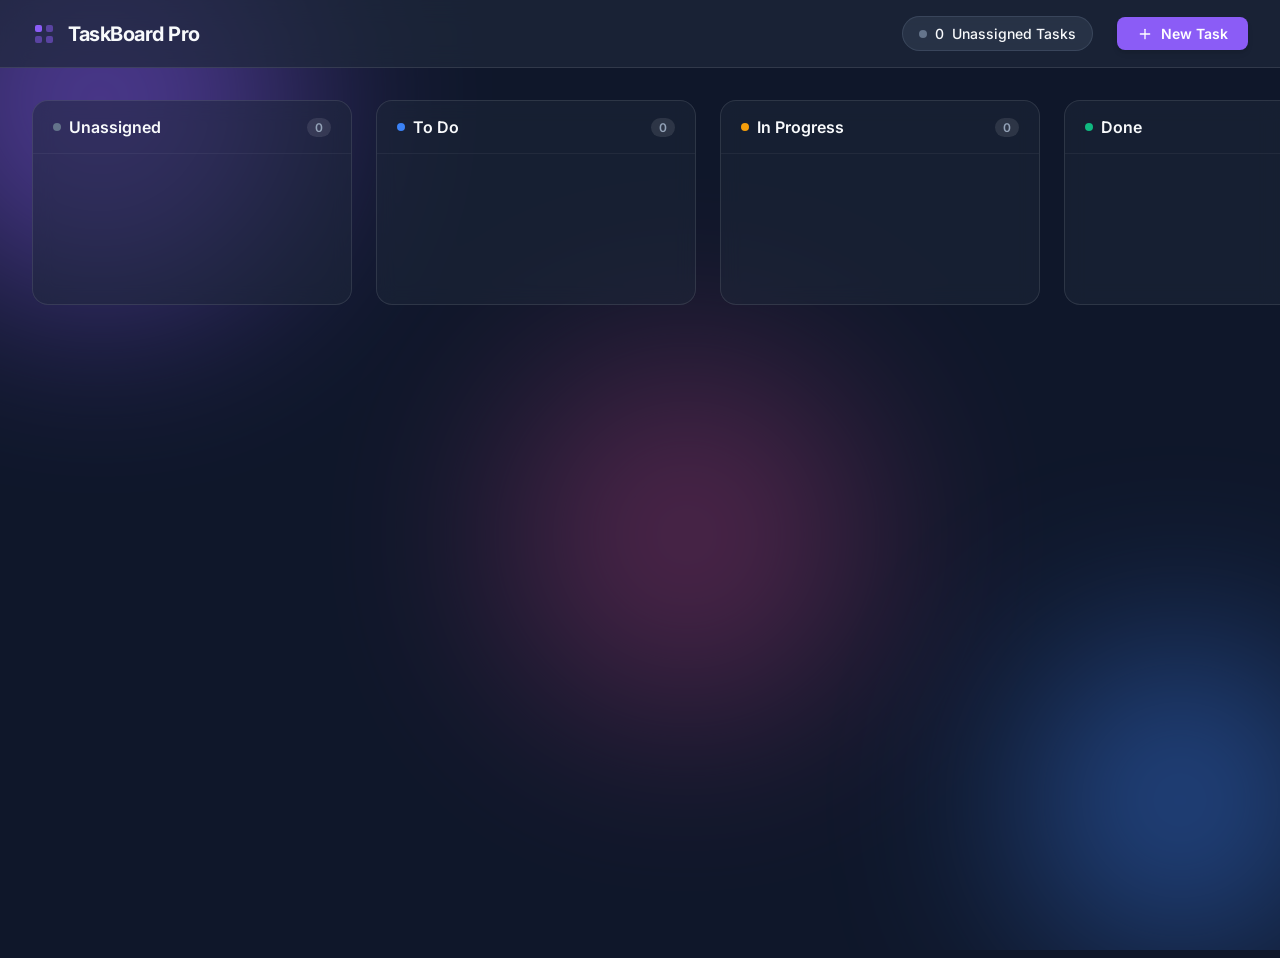
==== index.html @ 749da18b "Add Kanban task board application" ====
<!DOCTYPE html>
<html lang="en">
<head>
    <meta charset="UTF-8">
    <meta name="viewport" content="width=device-width, initial-scale=1.0">
    <title>TaskBoard Pro</title>
    <link rel="stylesheet" href="styles.css">
    <link href="https://fonts.googleapis.com/css2?family=Inter:wght@300;400;500;600;700&display=swap" rel="stylesheet">
</head>
<body>
    <!-- Background Elements for Premium Glassmorphism Look -->
    <div class="bg-shape shape-1"></div>
    <div class="bg-shape shape-2"></div>
    <div class="bg-shape shape-3"></div>

    <header class="app-header glass-panel">
        <div class="logo">
            <svg width="24" height="24" viewBox="0 0 24 24" fill="none" xmlns="http://www.w3.org/2000/svg">
                <rect x="3" y="3" width="7" height="7" rx="2" fill="#8B5CF6"/>
                <rect x="14" y="3" width="7" height="7" rx="2" fill="#8B5CF6" fill-opacity="0.5"/>
                <rect x="14" y="14" width="7" height="7" rx="2" fill="#8B5CF6" fill-opacity="0.5"/>
                <rect x="3" y="14" width="7" height="7" rx="2" fill="#8B5CF6" fill-opacity="0.5"/>
            </svg>
            TaskBoard Pro
        </div>
        <div class="stats">
            <div class="unassigned-badge" id="unassigned-badge">
                <span class="pulse-dot"></span>
                <span id="unassigned-count">0</span> Unassigned Tasks
            </div>
            <button id="create-task-btn" class="primary-btn">
                <svg width="16" height="16" viewBox="0 0 24 24" fill="none" stroke="currentColor" stroke-width="2" stroke-linecap="round" stroke-linejoin="round"><line x1="12" y1="5" x2="12" y2="19"></line><line x1="5" y1="12" x2="19" y2="12"></line></svg>
                New Task
            </button>
        </div>
    </header>

    <main class="board">
        <div class="column" id="col-unassigned" data-status="unassigned">
            <div class="column-header">
                <h2>Unassigned</h2>
                <span class="count unassigned-count-pill">0</span>
            </div>
            <div class="task-list" id="list-unassigned"></div>
        </div>
        
        <div class="column" id="col-todo" data-status="todo">
            <div class="column-header">
                <h2>To Do</h2>
                <span class="count">0</span>
            </div>
            <div class="task-list" id="list-todo"></div>
        </div>
        
        <div class="column" id="col-inprogress" data-status="inprogress">
            <div class="column-header">
                <h2>In Progress</h2>
                <span class="count">0</span>
            </div>
            <div class="task-list" id="list-inprogress"></div>
        </div>
        
        <div class="column" id="col-done" data-status="done">
            <div class="column-header">
                <h2>Done</h2>
                <span class="count">0</span>
            </div>
            <div class="task-list" id="list-done"></div>
        </div>
    </main>

    <!-- Modal for Task Creation/Editing -->
    <div id="task-modal" class="modal-overlay hidden">
        <div class="modal-content glass-panel-heavy">
            <div class="modal-header">
                <h3 id="modal-title">Create New Task</h3>
                <button id="close-modal-btn" class="icon-btn">
                    <svg width="20" height="20" viewBox="0 0 24 24" fill="none" stroke="currentColor" stroke-width="2" stroke-linecap="round" stroke-linejoin="round"><line x1="18" y1="6" x2="6" y2="18"></line><line x1="6" y1="6" x2="18" y2="18"></line></svg>
                </button>
            </div>
            <form id="task-form">
                <input type="hidden" id="task-id">
                <input type="hidden" id="task-created-at">
                
                <div class="form-group">
                    <label for="task-title">Task Title *</label>
                    <input type="text" id="task-title" required placeholder="What needs to be done?">
                </div>
                
                <div class="form-group-row">
                    <div class="form-group">
                        <label for="task-creator">Created By *</label>
                        <input type="text" id="task-creator" required placeholder="Your name">
                    </div>
                    
                    <div class="form-group">
                        <label for="task-assignee">Assignee</label>
                        <input type="text" id="task-assignee" placeholder="Leave empty for Unassigned">
                    </div>
                </div>
                
                <div class="form-group">
                    <label for="task-status">Status</label>
                    <div class="custom-select">
                        <select id="task-status">
                            <option value="unassigned">Unassigned</option>
                            <option value="todo">To Do</option>
                            <option value="inprogress">In Progress</option>
                            <option value="done">Done</option>
                        </select>
                    </div>
                </div>
                
                <div class="form-actions">
                    <button type="button" id="cancel-task-btn" class="secondary-btn">Cancel</button>
                    <button type="submit" class="primary-btn">Save Task</button>
                </div>
            </form>
        </div>
    </div>

    <script src="app.js"></script>
</body>
</html>
---- styles.css ----
:root {
    --bg-color: #0f172a;
    --text-primary: #f8fafc;
    --text-secondary: #94a3b8;
    --primary-color: #8b5cf6;
    --primary-hover: #7c3aed;
    --danger-color: #ef4444;
    --glass-bg: rgba(30, 41, 59, 0.7);
    --glass-border: rgba(255, 255, 255, 0.1);
    --card-bg: rgba(30, 41, 59, 0.9);
    --shadow-soft: 0 4px 6px -1px rgba(0, 0, 0, 0.1), 0 2px 4px -1px rgba(0, 0, 0, 0.06);
    --shadow-glow: 0 0 15px rgba(139, 92, 246, 0.5);
    
    /* Column Colors */
    --col-unassigned: #64748b;
    --col-todo: #3b82f6;
    --col-inprogress: #f59e0b;
    --col-done: #10b981;
}

* {
    margin: 0;
    padding: 0;
    box-sizing: border-box;
}

body {
    font-family: 'Inter', sans-serif;
    background-color: var(--bg-color);
    color: var(--text-primary);
    min-height: 100vh;
    overflow-x: hidden;
    position: relative;
}

/* Background Animated Shapes */
.bg-shape {
    position: absolute;
    border-radius: 50%;
    filter: blur(100px);
    z-index: -1;
    opacity: 0.5;
    animation: float 20s infinite ease-in-out alternate;
}

.shape-1 {
    width: 400px;
    height: 400px;
    background: #8b5cf6;
    top: -100px;
    left: -100px;
}

.shape-2 {
    width: 300px;
    height: 300px;
    background: #3b82f6;
    bottom: -50px;
    right: -50px;
    animation-delay: -5s;
}

.shape-3 {
    width: 350px;
    height: 350px;
    background: #ec4899;
    top: 40%;
    left: 40%;
    opacity: 0.3;
    animation-delay: -10s;
}

@keyframes float {
    0% { transform: translate(0, 0) scale(1); }
    100% { transform: translate(50px, 50px) scale(1.1); }
}

/* Glassmorphism Utilities */
.glass-panel {
    background: var(--glass-bg);
    backdrop-filter: blur(12px);
    -webkit-backdrop-filter: blur(12px);
    border-bottom: 1px solid var(--glass-border);
}

.glass-panel-heavy {
    background: rgba(15, 23, 42, 0.85);
    backdrop-filter: blur(20px);
    -webkit-backdrop-filter: blur(20px);
    border: 1px solid var(--glass-border);
}

/* Header */
.app-header {
    display: flex;
    justify-content: space-between;
    align-items: center;
    padding: 1rem 2rem;
    position: sticky;
    top: 0;
    z-index: 10;
}

.logo {
    display: flex;
    align-items: center;
    gap: 0.75rem;
    font-size: 1.25rem;
    font-weight: 700;
    letter-spacing: -0.025em;
}

.stats {
    display: flex;
    align-items: center;
    gap: 1.5rem;
}

.unassigned-badge {
    display: flex;
    align-items: center;
    gap: 0.5rem;
    background: rgba(100, 116, 139, 0.2);
    padding: 0.5rem 1rem;
    border-radius: 9999px;
    font-size: 0.875rem;
    font-weight: 500;
    border: 1px solid rgba(100, 116, 139, 0.3);
    transition: all 0.3s ease;
}

.unassigned-badge.has-unassigned {
    background: rgba(239, 68, 68, 0.15);
    border-color: rgba(239, 68, 68, 0.3);
    color: #fca5a5;
    box-shadow: 0 0 10px rgba(239, 68, 68, 0.2);
}

.pulse-dot {
    width: 8px;
    height: 8px;
    border-radius: 50%;
    background: #64748b;
}

.unassigned-badge.has-unassigned .pulse-dot {
    background: #ef4444;
    box-shadow: 0 0 8px #ef4444;
    animation: pulse 2s infinite;
}

@keyframes pulse {
    0% { box-shadow: 0 0 0 0 rgba(239, 68, 68, 0.7); }
    70% { box-shadow: 0 0 0 6px rgba(239, 68, 68, 0); }
    100% { box-shadow: 0 0 0 0 rgba(239, 68, 68, 0); }
}

/* Buttons */
.primary-btn, .secondary-btn {
    display: flex;
    align-items: center;
    gap: 0.5rem;
    padding: 0.5rem 1.25rem;
    border-radius: 0.5rem;
    font-size: 0.875rem;
    font-weight: 600;
    cursor: pointer;
    transition: all 0.2s ease;
    border: none;
    font-family: inherit;
}

.primary-btn {
    background: var(--primary-color);
    color: white;
    box-shadow: var(--shadow-soft);
}

.primary-btn:hover {
    background: var(--primary-hover);
    transform: translateY(-1px);
    box-shadow: var(--shadow-glow);
}

.primary-btn:active {
    transform: translateY(0);
}

.secondary-btn {
    background: rgba(255, 255, 255, 0.1);
    color: var(--text-primary);
}

.secondary-btn:hover {
    background: rgba(255, 255, 255, 0.15);
}

.icon-btn {
    background: transparent;
    border: none;
    color: var(--text-secondary);
    cursor: pointer;
    border-radius: 0.25rem;
    padding: 0.25rem;
    display: flex;
    align-items: center;
    justify-content: center;
    transition: all 0.2s;
}

.icon-btn:hover {
    color: var(--text-primary);
    background: rgba(255, 255, 255, 0.1);
}

/* Board & Columns */
.board {
    display: flex;
    gap: 1.5rem;
    padding: 2rem;
    height: calc(100vh - 73px); /* 73px is header height */
    overflow-x: auto;
    overflow-y: hidden;
    align-items: flex-start;
}

.column {
    background: rgba(30, 41, 59, 0.5);
    border-radius: 1rem;
    min-width: 320px;
    max-width: 320px;
    display: flex;
    flex-direction: column;
    max-height: 100%;
    border: 1px solid var(--glass-border);
    backdrop-filter: blur(10px);
}

.column-header {
    padding: 1rem 1.25rem;
    display: flex;
    justify-content: space-between;
    align-items: center;
    border-bottom: 1px solid rgba(255, 255, 255, 0.05);
}

.column-header h2 {
    font-size: 1rem;
    font-weight: 600;
    display: flex;
    align-items: center;
}

.column-header h2::before {
    content: '';
    display: block;
    width: 8px;
    height: 8px;
    border-radius: 50%;
    margin-right: 0.5rem;
}

#col-unassigned h2::before { background: var(--col-unassigned); }
#col-todo h2::before { background: var(--col-todo); }
#col-inprogress h2::before { background: var(--col-inprogress); }
#col-done h2::before { background: var(--col-done); }

.count {
    background: rgba(255, 255, 255, 0.1);
    color: var(--text-secondary);
    padding: 0.125rem 0.5rem;
    border-radius: 9999px;
    font-size: 0.75rem;
    font-weight: 600;
}

.unassigned-count-pill.has-unassigned {
    background: rgba(239, 68, 68, 0.2);
    color: #fca5a5;
}

.task-list {
    padding: 1rem;
    flex-grow: 1;
    overflow-y: auto;
    min-height: 150px;
    display: flex;
    flex-direction: column;
    gap: 0.75rem;
}

/* Scrollbar styling */
.task-list::-webkit-scrollbar { width: 6px; }
.task-list::-webkit-scrollbar-track { background: transparent; }
.task-list::-webkit-scrollbar-thumb { background: rgba(255, 255, 255, 0.1); border-radius: 3px; }
.task-list::-webkit-scrollbar-thumb:hover { background: rgba(255, 255, 255, 0.2); }

/* Task Card */
.task-card {
    background: var(--card-bg);
    border-radius: 0.75rem;
    padding: 1rem;
    border: 1px solid var(--glass-border);
    cursor: grab;
    transition: transform 0.2s, box-shadow 0.2s, border-color 0.2s;
    position: relative;
    box-shadow: 0 4px 6px rgba(0, 0, 0, 0.2);
}

.task-card:hover {
    transform: translateY(-2px);
    box-shadow: 0 8px 12px rgba(0, 0, 0, 0.3);
    border-color: rgba(139, 92, 246, 0.4);
}

.task-card:active {
    cursor: grabbing;
}

.task-card.dragging {
    opacity: 0.5;
    transform: scale(0.95);
}

.task-title {
    font-weight: 500;
    margin-bottom: 0.75rem;
    line-height: 1.4;
    word-break: break-word;
}

.task-meta {
    display: flex;
    justify-content: space-between;
    align-items: flex-end;
    margin-top: 1rem;
}

.task-assignee {
    display: flex;
    align-items: center;
    gap: 0.5rem;
    font-size: 0.75rem;
    color: var(--text-secondary);
}

.avatar {
    width: 24px;
    height: 24px;
    border-radius: 50%;
    background: var(--primary-color);
    display: flex;
    align-items: center;
    justify-content: center;
    color: white;
    font-weight: 600;
    font-size: 0.6rem;
    text-transform: uppercase;
}

.avatar.unassigned {
    background: rgba(255, 255, 255, 0.1);
    color: var(--text-secondary);
    border: 1px dashed rgba(255, 255, 255, 0.3);
}

.task-date {
    font-size: 0.7rem;
    color: var(--text-secondary);
}

.task-actions {
    position: absolute;
    top: 0.5rem;
    right: 0.5rem;
    display: flex;
    gap: 0.25rem;
    opacity: 0;
    transition: opacity 0.2s;
}

.task-card:hover .task-actions {
    opacity: 1;
}

/* Drag Over State */
.task-list.drag-over {
    background: rgba(255, 255, 255, 0.05);
    border-radius: 0.75rem;
}

/* Modal */
.modal-overlay {
    position: fixed;
    top: 0;
    left: 0;
    right: 0;
    bottom: 0;
    background: rgba(0, 0, 0, 0.5);
    backdrop-filter: blur(4px);
    display: flex;
    align-items: center;
    justify-content: center;
    z-index: 100;
    opacity: 1;
    transition: opacity 0.3s ease;
}

.modal-overlay.hidden {
    opacity: 0;
    pointer-events: none;
}

.modal-content {
    width: 100%;
    max-width: 500px;
    border-radius: 1rem;
    padding: 2rem;
    transform: translateY(0) scale(1);
    transition: transform 0.3s ease;
}

.modal-overlay.hidden .modal-content {
    transform: translateY(20px) scale(0.95);
}

.modal-header {
    display: flex;
    justify-content: space-between;
    align-items: center;
    margin-bottom: 1.5rem;
}

.modal-header h3 {
    font-size: 1.25rem;
    font-weight: 600;
}

/* Forms */
.form-group {
    margin-bottom: 1.25rem;
    display: flex;
    flex-direction: column;
    gap: 0.5rem;
}

.form-group-row {
    display: grid;
    grid-template-columns: 1fr 1fr;
    gap: 1rem;
}

label {
    font-size: 0.875rem;
    font-weight: 500;
    color: var(--text-secondary);
}

input, select {
    background: rgba(0, 0, 0, 0.2);
    border: 1px solid rgba(255, 255, 255, 0.1);
    border-radius: 0.5rem;
    padding: 0.75rem 1rem;
    color: var(--text-primary);
    font-family: inherit;
    font-size: 0.875rem;
    transition: all 0.2s;
    width: 100%;
}

input:focus, select:focus {
    outline: none;
    border-color: var(--primary-color);
    box-shadow: 0 0 0 2px rgba(139, 92, 246, 0.2);
}

.custom-select select {
    appearance: none;
    background-image: url("data:image/svg+xml;charset=UTF-8,%3csvg xmlns='http://www.w3.org/2000/svg' viewBox='0 0 24 24' fill='none' stroke='%2394a3b8' stroke-width='2' stroke-linecap='round' stroke-linejoin='round'%3e%3cpolyline points='6 9 12 15 18 9'%3e%3c/polyline%3e%3c/svg%3e");
    background-repeat: no-repeat;
    background-position: right 1rem center;
    background-size: 1em;
}

select option {
    background: var(--bg-color);
    color: var(--text-primary);
}

.form-actions {
    display: flex;
    justify-content: flex-end;
    gap: 1rem;
    margin-top: 2rem;
}
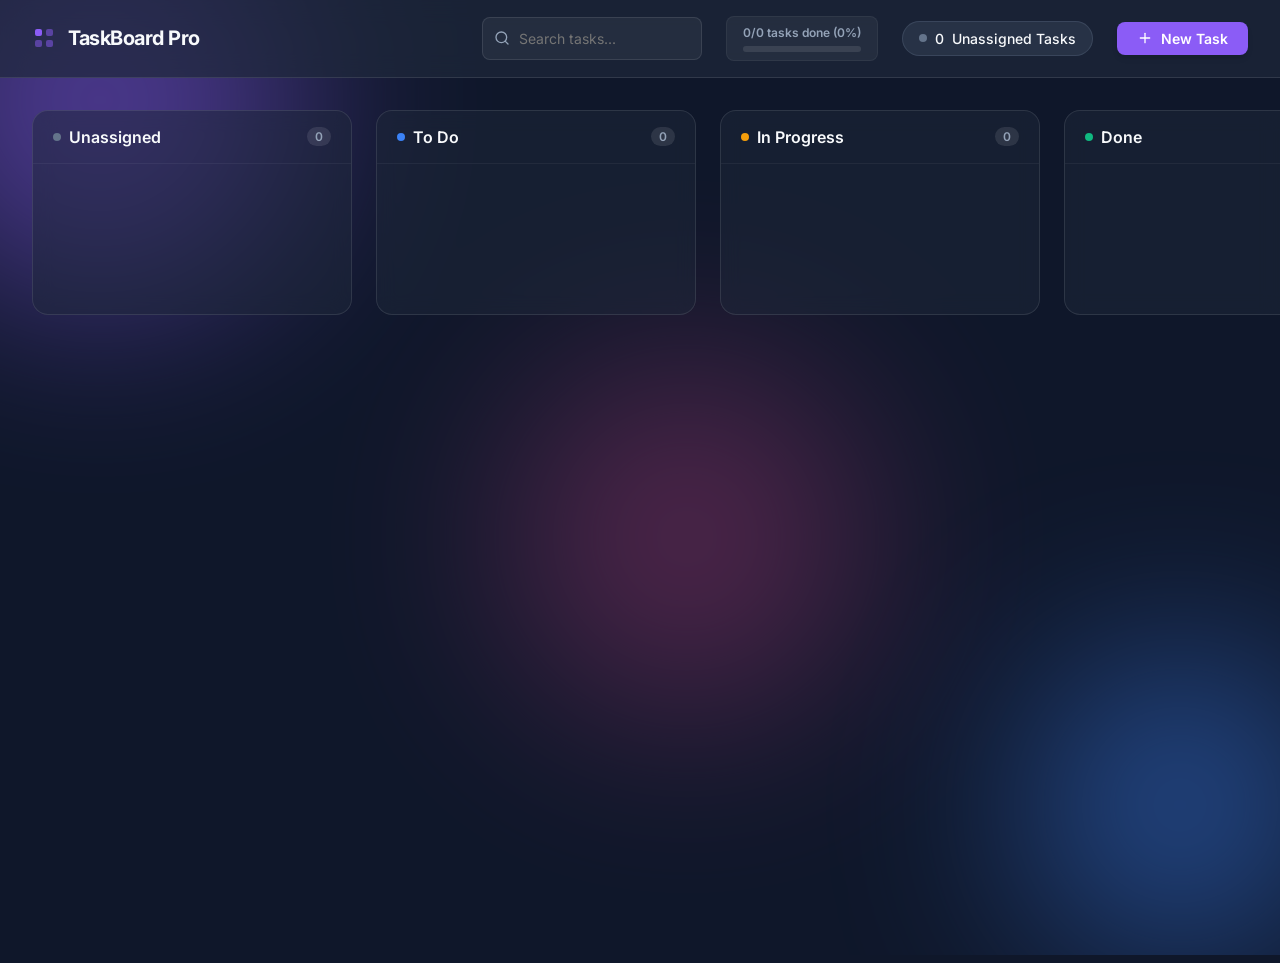
==== commit fe867a2b: "Add Priority tags, Due Dates, Search filtering, and Progress tracking" ====
--- a/index.html
+++ b/index.html
@@ -24,6 +24,16 @@
             TaskBoard Pro
         </div>
         <div class="stats">
+            <div class="search-container">
+                <svg class="search-icon" width="16" height="16" viewBox="0 0 24 24" fill="none" stroke="currentColor" stroke-width="2" stroke-linecap="round" stroke-linejoin="round"><circle cx="11" cy="11" r="8"></circle><line x1="21" y1="21" x2="16.65" y2="16.65"></line></svg>
+                <input type="text" id="search-input" placeholder="Search tasks...">
+            </div>
+            <div class="progress-stats" id="progress-stats">
+                <span id="progress-text">0/0 tasks done (0%)</span>
+                <div class="progress-bar-container">
+                    <div class="progress-bar-fill" id="progress-bar-fill" style="width: 0%"></div>
+                </div>
+            </div>
             <div class="unassigned-badge" id="unassigned-badge">
                 <span class="pulse-dot"></span>
                 <span id="unassigned-count">0</span> Unassigned Tasks
@@ -99,6 +109,24 @@
                     </div>
                 </div>
                 
+                <div class="form-group-row">
+                    <div class="form-group">
+                        <label for="task-priority">Priority</label>
+                        <div class="custom-select">
+                            <select id="task-priority">
+                                <option value="low">Low</option>
+                                <option value="medium" selected>Medium</option>
+                                <option value="high">High</option>
+                            </select>
+                        </div>
+                    </div>
+                    
+                    <div class="form-group">
+                        <label for="task-due-date">Due Date</label>
+                        <input type="date" id="task-due-date">
+                    </div>
+                </div>
+                
                 <div class="form-group">
                     <label for="task-status">Status</label>
                     <div class="custom-select">
--- a/styles.css
+++ b/styles.css
@@ -493,3 +493,93 @@
     gap: 1rem;
     margin-top: 2rem;
 }
+
+/* --- New Features --- */
+
+/* Search Bar */
+.search-container {
+    position: relative;
+    display: flex;
+    align-items: center;
+}
+.search-icon {
+    position: absolute;
+    left: 0.75rem;
+    color: var(--text-secondary);
+}
+#search-input {
+    padding-left: 2.25rem;
+    width: 220px;
+    background: rgba(255, 255, 255, 0.05);
+}
+#search-input:focus {
+    width: 280px;
+    background: rgba(255, 255, 255, 0.1);
+}
+
+/* Progress Stats */
+.progress-stats {
+    display: flex;
+    flex-direction: column;
+    gap: 0.35rem;
+    min-width: 150px;
+    background: rgba(255, 255, 255, 0.05);
+    padding: 0.5rem 1rem;
+    border-radius: 0.5rem;
+    border: 1px solid rgba(255, 255, 255, 0.05);
+}
+#progress-text {
+    font-size: 0.75rem;
+    color: var(--text-secondary);
+    font-weight: 600;
+}
+.progress-bar-container {
+    height: 6px;
+    background: rgba(255, 255, 255, 0.1);
+    border-radius: 9999px;
+    overflow: hidden;
+}
+.progress-bar-fill {
+    height: 100%;
+    background: var(--col-done);
+    border-radius: 9999px;
+    transition: width 0.4s cubic-bezier(0.4, 0, 0.2, 1);
+}
+
+/* Priority Badges */
+.priority-badge {
+    display: inline-block;
+    padding: 0.2rem 0.5rem;
+    border-radius: 0.25rem;
+    font-size: 0.65rem;
+    font-weight: 700;
+    text-transform: uppercase;
+    margin-bottom: 0.75rem;
+    box-shadow: var(--shadow-soft);
+    border: 1px solid rgba(255, 255, 255, 0.1);
+}
+.priority-low { background: rgba(16, 185, 129, 0.2); color: #34d399; border-color: rgba(16, 185, 129, 0.3); }
+.priority-medium { background: rgba(245, 158, 11, 0.2); color: #fbbf24; border-color: rgba(245, 158, 11, 0.3); }
+.priority-high { background: rgba(239, 68, 68, 0.2); color: #f87171; border-color: rgba(239, 68, 68, 0.3); }
+
+/* Due Date */
+.task-due-date {
+    font-size: 0.7rem;
+    color: var(--text-secondary);
+    display: flex;
+    align-items: center;
+    gap: 0.35rem;
+    margin-top: 0.5rem;
+}
+.task-due-date svg {
+    opacity: 0.7;
+}
+.task-due-date.overdue {
+    color: #f87171;
+    font-weight: 600;
+    background: rgba(239, 68, 68, 0.1);
+    padding: 0.15rem 0.4rem;
+    border-radius: 0.25rem;
+    display: inline-flex;
+    margin-left: -0.4rem;
+}
